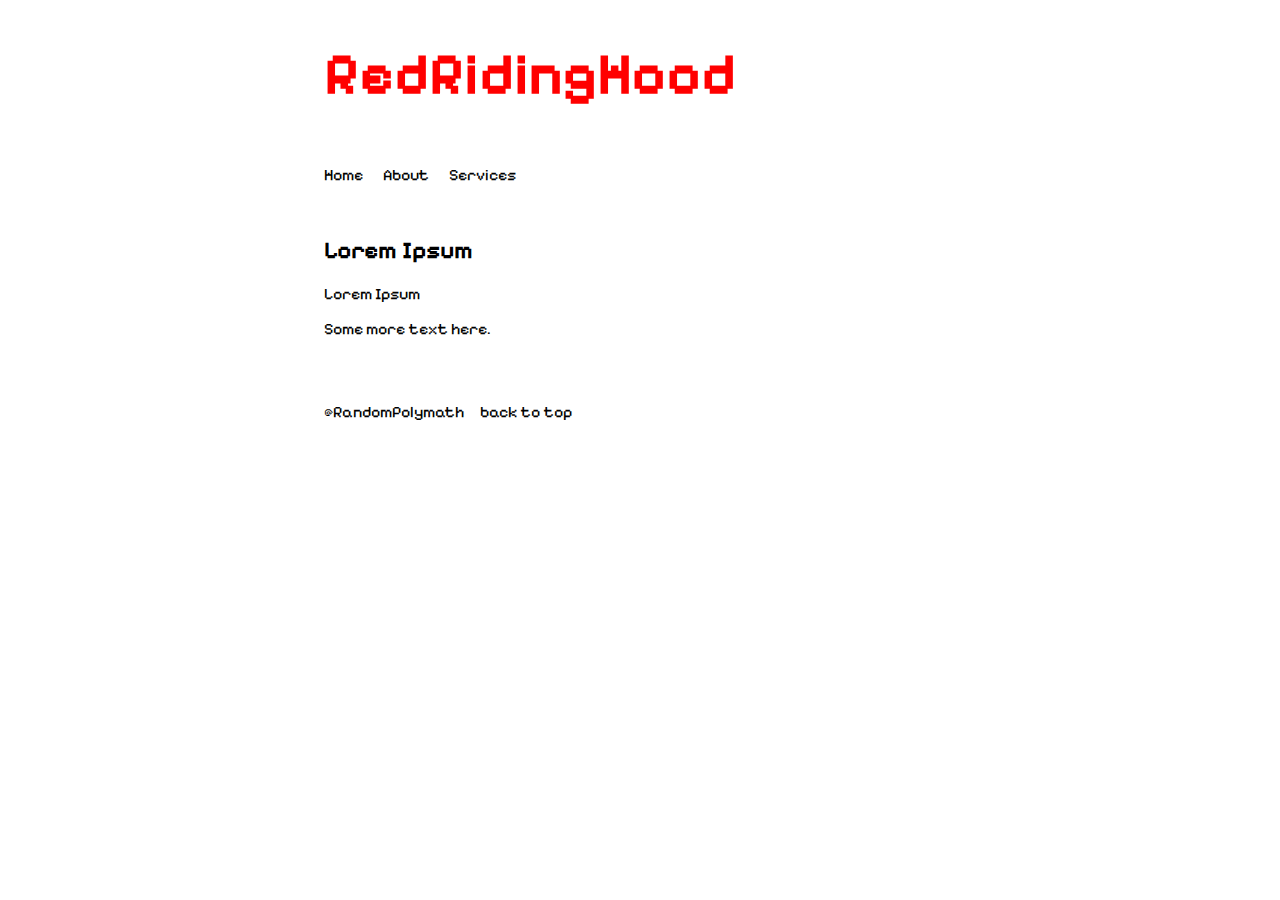
==== about.html @ c2d3150c "Update about.html" ====
<!DOCTYPE html>
<html lang="en">
<head>
    <meta charset="UTF-8">
    <meta name="viewport" content="width=device-width, initial-scale=1.0">
    <title>RedRidingHood Pentesting</title>
    <link rel="stylesheet" href="style.css"> <!-- Adjusted to match your CSS file name -->
    <link rel="preconnect" href="https://fonts.googleapis.com">
    <link rel="preconnect" href="https://fonts.gstatic.com" crossorigin>
    <link href="https://fonts.googleapis.com/css2?family=Pixelify+Sans&display=swap" rel="stylesheet">
</head>
<body>
    <header>
        <div class="header-container">
            <h1>RedRidingHood</h1>
        </div>
    </header>
    <nav>
        <ul class="nav-list"> <!-- Added <ul> for list structure -->
            <li class="nav-item"><a href="index.html">Home</a></li>
            <li class="nav-item"><a href="about.html">About</a></li>
            <li class="nav-item"><a href="#services">Services</a></li>
        </ul>
    </nav>
    <main>
        <h2>Lorem Ipsum</h2>
        <p>Lorem Ipsum</p>
        <p>Some more text here.</p>
    </main>
    <footer>
        <p>@RandomPolymath</p>
        <a href=#top>back to top</a>
    </footer>
</body>
</html>
---- style.css ----
/* General Page Background */
html {
    background-color: white;
    scroll-behavior: smooth;
}

/* Header Section Styling */
header {
    color: red;
    font-family: "Pixelify Sans", sans-serif; /* Correct font declaration */
    width: 50%; /* Set width */
    margin: 0 auto; /* Center header */
    font-size: 22pt;
}

/* Navigation Styling */
nav {
    color: black;
    padding: 1rem;
    font-family: "Pixelify Sans", sans-serif; /* Correct font declaration */
    width: 50%; /* Set width to match header and main */
    margin: 0 auto; /* Center the nav */
}

nav .nav-list {
    list-style-type: none; /* Remove bullet points */
    padding: 0; /* Remove default padding */
    margin: 0; /* Remove default margin */
    display: flex; /* Use flexbox to align items */
}

nav .nav-item {
    margin-right: 20px; /* Space between items */
}

nav .nav-item:last-child {
    margin-right: 0; /* Remove margin from the last item */
}

nav li a {
    color: black; /* Set link color to white */
    text-decoration: none; /* Remove underline if desired */
}

/* Main Content Styling */
main {
    color: black;
    font-family: "Pixelify Sans", sans-serif; /* Correct font declaration */
    width: 50%; /* Set width */
    margin: 0 auto; /* Center main content */
    padding: 1rem; /* Optional padding */
}

/* Footer Section Styling */
footer {
    color: black;
    font-family: "Pixelify Sans", sans-serif; /* Correct font declaration */
    width: 50%; /* Set width */
    margin: 0 auto; /* Center footer */
    padding: 1rem; /* Optional padding */
    display: flex;
}

footer a {
  text-align: right;
  display: flex;
  padding: 1rem;
  color: black;
  text-decoration: none;
}

/* Custom Pixel Font Styling */
.pixelify-sans-Pixel {
    font-family: "Pixelify Sans", sans-serif; /* Correct usage of font */
    font-optical-sizing: auto;
    font-weight: 400;
    font-style: normal;
}
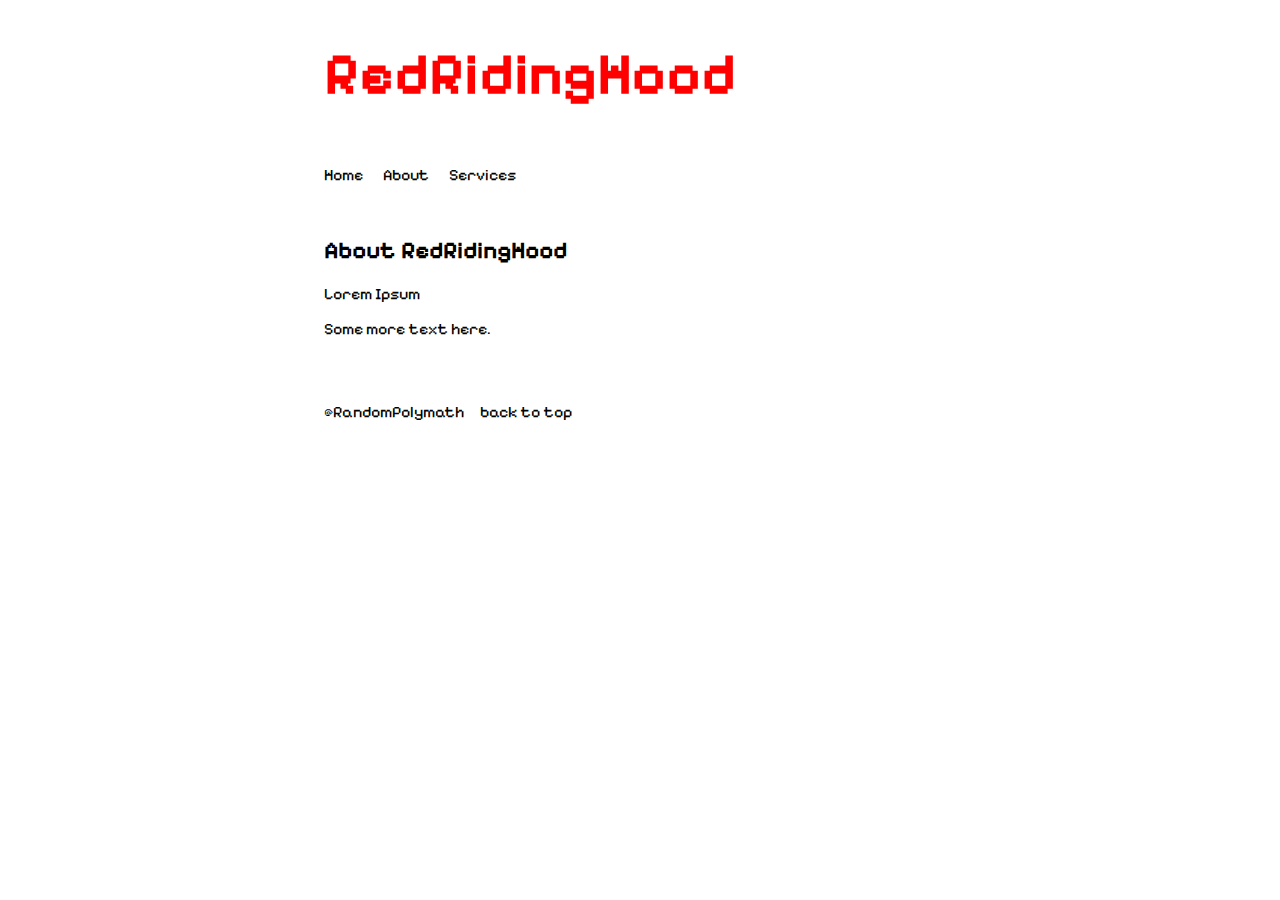
==== commit 95f0ccfa: "Update about.html" ====
--- a/about.html
+++ b/about.html
@@ -23,7 +23,7 @@
         </ul>
     </nav>
     <main>
-        <h2>Lorem Ipsum</h2>
+        <h2>About RedRidingHood</h2>
         <p>Lorem Ipsum</p>
         <p>Some more text here.</p>
     </main>
--- a/style.css
+++ b/style.css
@@ -62,8 +62,6 @@
 }
 
 footer a {
-  text-align: right;
-  display: flex;
   padding: 1rem;
   color: black;
   text-decoration: none;
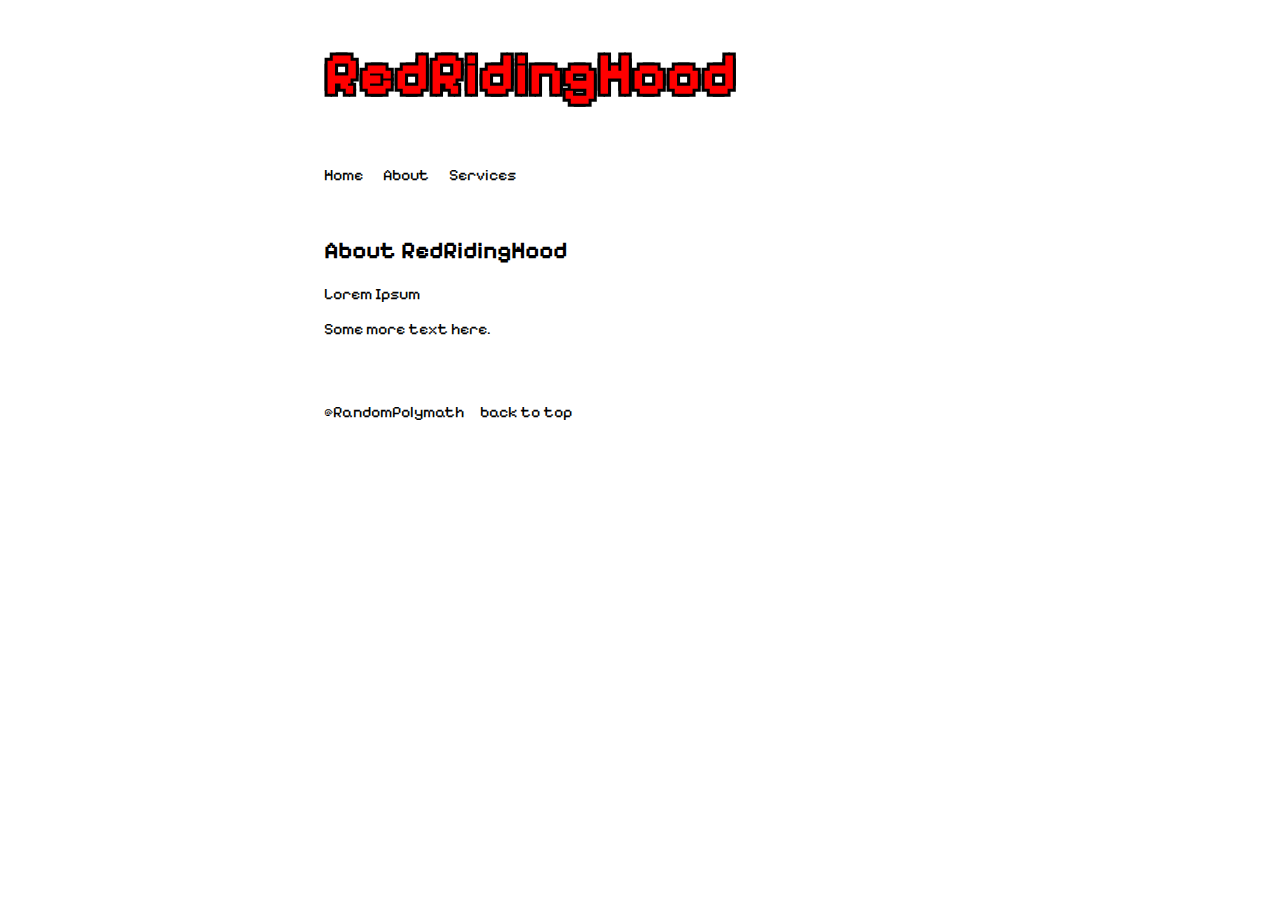
==== commit 1e4de6ae: "Update about.html" ====
--- a/about.html
+++ b/about.html
@@ -19,7 +19,7 @@
         <ul class="nav-list"> <!-- Added <ul> for list structure -->
             <li class="nav-item"><a href="index.html">Home</a></li>
             <li class="nav-item"><a href="about.html">About</a></li>
-            <li class="nav-item"><a href="#services">Services</a></li>
+            <li class="nav-item"><a href="services.html">Services</a></li>
         </ul>
     </nav>
     <main>
--- a/style.css
+++ b/style.css
@@ -11,6 +11,14 @@
     width: 50%; /* Set width */
     margin: 0 auto; /* Center header */
     font-size: 22pt;
+}
+
+header h1 {
+  text-shadow:
+    3px 3px 0 #000,
+    -3px 3px 0 #000,
+    -3px -3px 0 #000,
+    3px -3px 0 #000;
 }
 
 /* Navigation Styling */
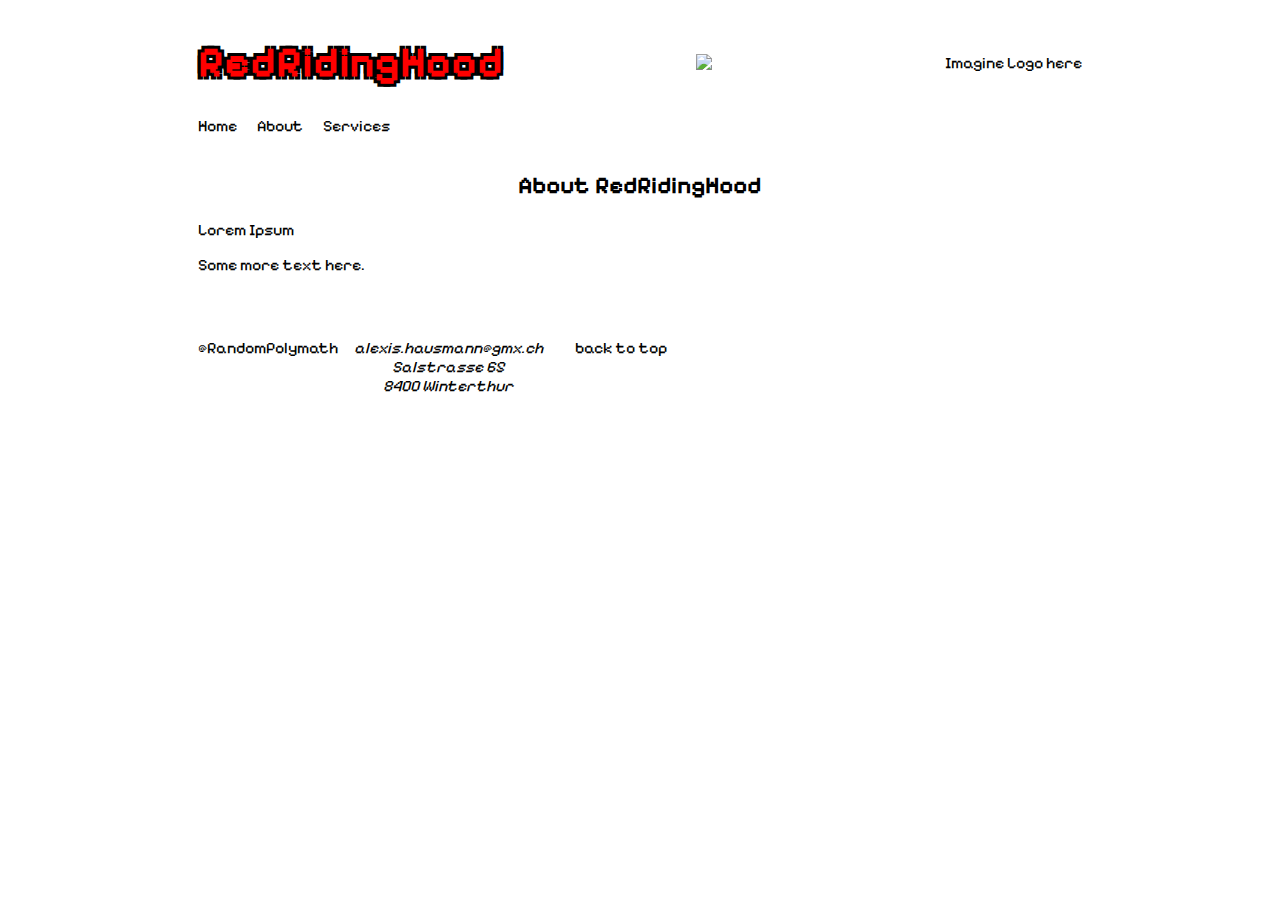
==== commit 963b040f: "Update about.html" ====
--- a/about.html
+++ b/about.html
@@ -11,15 +11,14 @@
 </head>
 <body>
     <header>
-        <div class="header-container">
-            <h1>RedRidingHood</h1>
-        </div>
+          <h1>RedRidingHood</h1>
+          <img src="C:\Users\hausmannale\Desktop\redridinghood.jpeg">Imagine Logo here</img>
     </header>
     <nav>
         <ul class="nav-list"> <!-- Added <ul> for list structure -->
-            <li class="nav-item"><a href="index.html">Home</a></li>
-            <li class="nav-item"><a href="about.html">About</a></li>
-            <li class="nav-item"><a href="services.html">Services</a></li>
+          <li class="nav-item"><a href="index.html">Home</a></li>
+          <li class="nav-item"><a href="about.html">About</a></li>
+          <li class="nav-item"><a href="services.html">Services</a></li>
         </ul>
     </nav>
     <main>
@@ -29,6 +28,7 @@
     </main>
     <footer>
         <p>@RandomPolymath</p>
+        <address>alexis.hausmann@gmx.ch<br>Salstrasse 65<br>8400 Winterthur</address>
         <a href=#top>back to top</a>
     </footer>
 </body>
--- a/style.css
+++ b/style.css
@@ -1,32 +1,42 @@
+
 /* General Page Background */
 html {
     background-color: white;
     scroll-behavior: smooth;
+    font-family: "Pixelify Sans", sans-serif; /* Correct font declaration */
 }
 
 /* Header Section Styling */
 header {
-    color: red;
-    font-family: "Pixelify Sans", sans-serif; /* Correct font declaration */
-    width: 50%; /* Set width */
+    width: 70%; /* Set width */
     margin: 0 auto; /* Center header */
-    font-size: 22pt;
+    display: flex;
+    justify-content: space-between;
+    align-items: center;
 }
 
 header h1 {
-  text-shadow:
+    text-shadow:
     3px 3px 0 #000,
     -3px 3px 0 #000,
     -3px -3px 0 #000,
     3px -3px 0 #000;
+    color: red;
+    font-size: 32pt;
 }
+
+header img {
+    width: 70px;
+    height: auto;
+    margin-inline-start: 15px;
+}
+
 
 /* Navigation Styling */
 nav {
     color: black;
-    padding: 1rem;
     font-family: "Pixelify Sans", sans-serif; /* Correct font declaration */
-    width: 50%; /* Set width to match header and main */
+    width: 70%; /* Set width to match header and main */
     margin: 0 auto; /* Center the nav */
 }
 
@@ -54,16 +64,78 @@
 main {
     color: black;
     font-family: "Pixelify Sans", sans-serif; /* Correct font declaration */
-    width: 50%; /* Set width */
+    width: 70%; /* Set width */
     margin: 0 auto; /* Center main content */
     padding: 1rem; /* Optional padding */
+}
+
+hr {
+  height: 2px;
+  background-color: black;
+}
+
+.Ted {
+  text-align: center;
+}
+
+h2  {
+  text-align: center;
+}
+
+ol {
+  padding-top: 0.5em;
+}
+
+.offer {
+  outline-style: dotted;
+  outline-color: black;
+  outline-width: 3px;
+  text-align: center;
+  padding: 1rem;
+  margin-bottom: 2rem;
+  margin-top: 2rem;
+}
+
+.offer a {
+  text-decoration: none;
+  color: black;
+}
+
+.learning {
+  outline-style: dotted;
+  outline-color: black;
+  outline-width: 3px;
+  text-align: center;
+  padding: 1rem;
+  margin-bottom: 2rem;
+  margin-top: 2rem;
+}
+
+.learning a {
+  text-decoration: none;
+  color: black;
+}
+
+.about {
+  outline-style: dotted;
+  outline-color: black;
+  outline-width: 3px;
+  text-align: center;
+  padding: 1rem;
+  margin-bottom: 2rem;
+  margin-top: 2rem;
+}
+
+.about a {
+  text-decoration: none;
+  color: black;
 }
 
 /* Footer Section Styling */
 footer {
     color: black;
     font-family: "Pixelify Sans", sans-serif; /* Correct font declaration */
-    width: 50%; /* Set width */
+    width: 70%; /* Set width */
     margin: 0 auto; /* Center footer */
     padding: 1rem; /* Optional padding */
     display: flex;
@@ -73,6 +145,17 @@
   padding: 1rem;
   color: black;
   text-decoration: none;
+  text-align: right;
+}
+
+address {
+  padding: 1rem;
+  color: black;
+  text-align: center;
+}
+
+address p {
+  font-style: none;
 }
 
 /* Custom Pixel Font Styling */
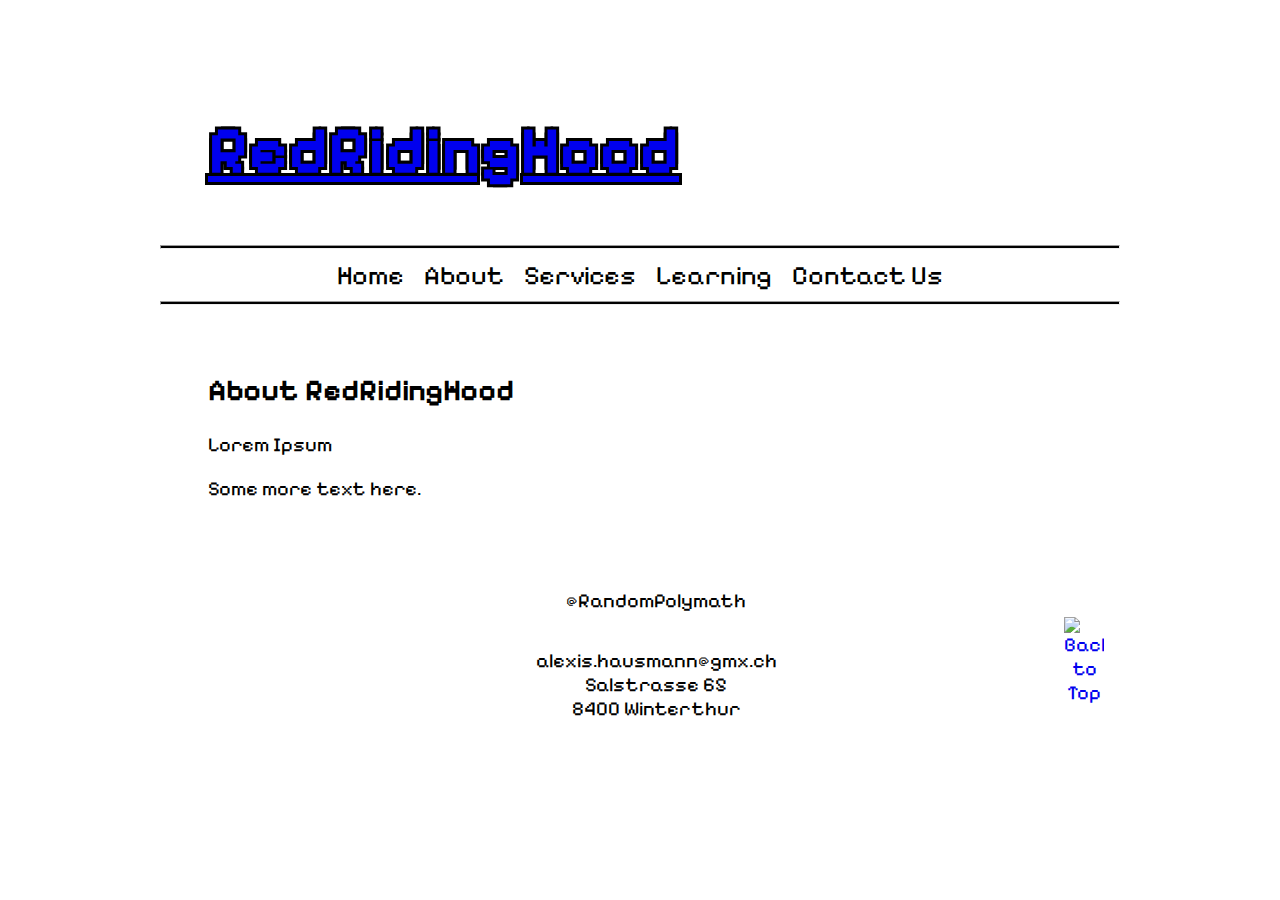
==== commit bd2a5132: "Update about.html" ====
--- a/about.html
+++ b/about.html
@@ -4,32 +4,44 @@
     <meta charset="UTF-8">
     <meta name="viewport" content="width=device-width, initial-scale=1.0">
     <title>RedRidingHood Pentesting</title>
-    <link rel="stylesheet" href="style.css"> <!-- Adjusted to match your CSS file name -->
+    <link rel="stylesheet" href="style.css"> <!-- Adjust the path if needed -->
     <link rel="preconnect" href="https://fonts.googleapis.com">
     <link rel="preconnect" href="https://fonts.gstatic.com" crossorigin>
     <link href="https://fonts.googleapis.com/css2?family=Pixelify+Sans&display=swap" rel="stylesheet">
 </head>
-<body>
-    <header>
-          <h1>RedRidingHood</h1>
-          <img src="C:\Users\hausmannale\Desktop\redridinghood.jpeg">Imagine Logo here</img>
+<body id="top" class="websiteBody">
+    <header class="websiteHeader">
+        <h1 class="websiteTitle"><a href="index.html">RedRidingHood</a></h1>
+        <div id="mode-toggle-slider" class="slider-container">
+            <div class="slider-background"></div>
+            <div class="slider-thumb"></div>
+        </div>
     </header>
-    <nav>
-        <ul class="nav-list"> <!-- Added <ul> for list structure -->
-          <li class="nav-item"><a href="index.html">Home</a></li>
-          <li class="nav-item"><a href="about.html">About</a></li>
-          <li class="nav-item"><a href="services.html">Services</a></li>
+
+    <nav class="navList">
+        <hr>
+        <ul>
+            <li class="navItem"><a href="index.html">Home</a></li>
+            <li class="navItem"><a href="about.html">About</a></li>
+            <li class="navItem"><a href="services.html">Services</a></li>
+            <li class="navItem"><a href="learning.html">Learning</a></li>
+            <li class="navItem"><a href="contact.html">Contact Us</a></li>
         </ul>
+        <hr>
     </nav>
+    
     <main>
         <h2>About RedRidingHood</h2>
         <p>Lorem Ipsum</p>
         <p>Some more text here.</p>
     </main>
-    <footer>
-        <p>@RandomPolymath</p>
-        <address>alexis.hausmann@gmx.ch<br>Salstrasse 65<br>8400 Winterthur</address>
-        <a href=#top>back to top</a>
+
+    <footer class="websiteFooter">
+        <p class="socialTag">@RandomPolymath</p>
+        <address class="impressum">alexis.hausmann@gmx.ch<br>Salstrasse 65<br>8400 Winterthur</address>
+        <a href="#top"><img src="" alt="Back to Top" class="back-to-top-img"></a>
     </footer>
+
+    <script src="script.js"></script>
 </body>
 </html>
--- a/style.css
+++ b/style.css
@@ -1,72 +1,99 @@
-
-/* General Page Background */
 html {
-    background-color: white;
-    scroll-behavior: smooth;
-    font-family: "Pixelify Sans", sans-serif; /* Correct font declaration */
-}
-
-/* Header Section Styling */
-header {
-    width: 70%; /* Set width */
-    margin: 0 auto; /* Center header */
-    display: flex;
-    justify-content: space-between;
-    align-items: center;
-}
-
-header h1 {
-    text-shadow:
-    3px 3px 0 #000,
-    -3px 3px 0 #000,
-    -3px -3px 0 #000,
-    3px -3px 0 #000;
-    color: red;
-    font-size: 32pt;
-}
-
-header img {
-    width: 70px;
-    height: auto;
-    margin-inline-start: 15px;
-}
-
-
-/* Navigation Styling */
-nav {
-    color: black;
-    font-family: "Pixelify Sans", sans-serif; /* Correct font declaration */
-    width: 70%; /* Set width to match header and main */
-    margin: 0 auto; /* Center the nav */
-}
-
-nav .nav-list {
-    list-style-type: none; /* Remove bullet points */
-    padding: 0; /* Remove default padding */
-    margin: 0; /* Remove default margin */
-    display: flex; /* Use flexbox to align items */
-}
-
-nav .nav-item {
-    margin-right: 20px; /* Space between items */
-}
-
-nav .nav-item:last-child {
-    margin-right: 0; /* Remove margin from the last item */
-}
-
-nav li a {
-    color: black; /* Set link color to white */
-    text-decoration: none; /* Remove underline if desired */
-}
-
-/* Main Content Styling */
-main {
-    color: black;
-    font-family: "Pixelify Sans", sans-serif; /* Correct font declaration */
-    width: 70%; /* Set width */
-    margin: 0 auto; /* Center main content */
-    padding: 1rem; /* Optional padding */
+  scroll-behavior: smooth;
+}
+
+.websiteBody {
+  background-color: white;
+  scroll-behavior: smooth;
+  font-family: "Pixelify Sans", sans-serif;
+  color: black;
+  transition: background-color 0.3s, color 0.3s;
+  width: 75%;
+  margin: 0 auto;
+  padding: 1rem;
+  font-size: 20px;
+}
+.websiteBody.dark-mode {
+  background-color: black;
+  color: white;
+}
+
+.websiteHeader {
+  margin: 0 auto; 
+  display: flex;
+  justify-content: space-between;
+  align-items: center;
+  padding-top: 50px;
+  width: 90%;
+}
+
+.websiteTitle {
+  text-shadow:
+  3px 3px 0 #000,
+  -3px 3px 0 #000,
+  -3px -3px 0 #000,
+  3px -3px 0 #000;
+  color: red;
+  font-size: 50pt;
+}
+
+.websiteBody.dark-mode .websiteTitle {
+  text-shadow:
+  3px 3px 0 white,
+  -3px 3px 0 white,
+  -3px -3px 0 white,
+  3px -3px 0 white;
+}
+
+.slider-container {
+  position: relative;
+  width: 80px;
+  height: 40px;
+  cursor: pointer;
+}
+
+.slider-background {
+  position: absolute;
+  width: 100%;
+  height: 100%;
+  background-image: url('full-moon.png');
+  background-size: 40px 40px;
+  background-repeat: no-repeat;
+  background-position: left;
+  transition: background-image 0.5s ease;
+}
+
+.websiteBody.dark-mode .slider-background {
+  background-image: url('sun.png');
+}
+
+.navList ul {
+  list-style-type: none;
+  padding: 0;
+  margin: 0;
+  display: flex;
+  justify-content: center;
+}
+
+.navItem {
+  margin-right: 20px;
+}
+
+.navItem:last-child {
+  margin-right: 0;
+}
+
+.navItem a {
+  color: inherit;
+  text-decoration: none;
+  font-size: 20pt;
+}
+
+blockquote {
+  font-size: 20px;
+  width: 60%;
+  margin: 0 auto;
+  padding: 1rem;
 }
 
 hr {
@@ -78,90 +105,242 @@
   text-align: center;
 }
 
-h2  {
-  text-align: center;
-}
-
-ol {
+.servicesTitle, .learningTitle, .aboutTitle {
+  font-size: 30pt;
+  text-align: center;
+}
+
+.servicesList, .learningList {
   padding-top: 0.5em;
-}
-
-.offer {
-  outline-style: dotted;
-  outline-color: black;
-  outline-width: 3px;
-  text-align: center;
-  padding: 1rem;
+  font-size: 20px;
+}
+
+.offer, .learning, .about {
+  outline: 3px dotted black;
+  text-align: center;
+  color: white;
+  background-color: black;
+  padding: 1rem;
+  margin: 2rem 0;
+}
+
+.websiteBody.dark-mode .offer, 
+.websiteBody.dark-mode .learning, 
+.websiteBody.dark-mode .about {
+  background-color: white;
+  color: black;
+  outline: 3px dotted white;
+  text-align: center;
+  padding: 1rem;
+  margin: 2rem 0;
+}
+
+.offer a, .learning a, .about a {
+  text-decoration: none;
+  color: inherit;
+}
+
+.websiteFooter {
+  color: inherit;
+  width: 100%; 
+  margin: 0 auto;
+  padding: 1rem;
+  text-align: center;
+  position: relative;
+}
+
+.socialTag {
+  position: relative;
+}
+
+.back-to-top-img {
+  content: url('arrow.png');
+  position: absolute;
+  bottom: 3rem; 
+  right: 3rem;  
+  width: 40px; 
+  height: auto;
+}
+
+.websiteBody.dark-mode .back-to-top-img {
+  content: url(whitearrow.png);
+  background-color: white;
+}
+
+.impressum {
+  padding: 1rem;
+  color: inherit;
+  text-align: center;
+  font-style: normal;
+}
+
+
+.pixelify-sans-Pixel {
+  font-family: "Pixelify Sans", sans-serif;
+  font-optical-sizing: auto;
+  font-weight: 400;
+  font-style: normal;
+}
+
+form {
+  display: flex;
+  flex-direction: column;
+  gap: 10px;
+}
+
+.form-container {
+  background-color: #000;
+  color: #fff;
+  padding: 20px;
+  border: 8px solid; /* Thick border for pixelated effect */
+  border-image: url('https://i.imgur.com/UKxBb8U.png') 30; /* Pixelated border image */
+  width: 350px;
+  text-align: center;
+}
+
+/* General Container Styling */
+main {
+  width: 90%;
+  margin: 0 auto;
+  padding: 2rem 0;
+}
+
+/* Section Headings */
+.servicesTitle, .learningTitle, .aboutTitle, .sectionTitle {
+  font-size: 30pt;
+  text-align: center;
+  color: inherit;
+  margin-top: 1rem;
+  margin-bottom: 1rem;
+}
+
+/* New Section Styling for Red Teaming Services */
+.redTeamingSection {
+  background-color: #f9f9f9;
+  padding: 2rem;
+  border: 3px dotted #000;
   margin-bottom: 2rem;
-  margin-top: 2rem;
-}
-
-.offer a {
+  color: inherit;
+}
+.websiteBody.dark-mode .redTeamingSection {
+  background-color: #333;
+  border-color: #fff;
+}
+
+.redTeamingList {
+  font-size: 18px;
+  line-height: 1.6;
+  margin: 1rem 0;
+  padding-left: 1rem;
+}
+
+.redTeamingList li {
+  margin-bottom: 0.5rem;
+}
+
+.redTeamingList .serviceHighlight {
+  font-weight: bold;
+}
+
+/* Graphic Placeholder Styling */
+.graphicPlaceholder {
+  width: 100%;
+  height: 200px;
+  background-color: #eee;
+  display: flex;
+  align-items: center;
+  justify-content: center;
+  font-size: 16px;
+  color: #888;
+  margin: 1.5rem 0;
+}
+.websiteBody.dark-mode .graphicPlaceholder {
+  background-color: #555;
+  color: #ccc;
+}
+
+/* FAQ Section Styling */
+.faqSection {
+  background-color: #f1f1f1;
+  padding: 2rem;
+  border: 3px dotted #000;
+  margin-bottom: 2rem;
+}
+.websiteBody.dark-mode .faqSection {
+  background-color: #222;
+  border-color: #fff;
+}
+
+.faqList {
+  list-style-type: none;
+  padding: 0;
+  font-size: 18px;
+  line-height: 1.6;
+}
+
+.faqList li {
+  margin-bottom: 1rem;
+}
+
+.faqQuestion {
+  font-weight: bold;
+  font-size: 20px;
+}
+
+/* Subscription Form Styling */
+.subscriptionForm {
+  background-color: #333;
+  color: white;
+  padding: 1.5rem;
+  border: 3px dotted #000;
+  text-align: center;
+  margin-bottom: 2rem;
+  font-size: 18px;
+}
+.websiteBody.dark-mode .subscriptionForm {
+  background-color: #ccc;
+  color: black;
+  border-color: #fff;
+}
+
+.subscriptionForm input[type="email"] {
+  width: 80%;
+  padding: 0.5rem;
+  margin-bottom: 1rem;
+  font-size: 16px;
+}
+
+.subscriptionForm button {
+  background-color: red;
+  color: white;
+  border: none;
+  padding: 0.7rem 1.5rem;
+  cursor: pointer;
+  font-size: 16px;
+}
+
+.subscriptionForm button:hover {
+  background-color: darkred;
+}
+
+/* CTA Button Styling */
+.ctaButton {
+  background-color: black;
+  color: white;
+  padding: 1rem;
+  display: inline-block;
+  font-size: 20px;
+  text-align: center;
   text-decoration: none;
+  margin: 2rem 0;
+  border: 3px dotted #000;
+}
+.websiteBody.dark-mode .ctaButton {
+  background-color: white;
   color: black;
-}
-
-.learning {
-  outline-style: dotted;
-  outline-color: black;
-  outline-width: 3px;
-  text-align: center;
-  padding: 1rem;
-  margin-bottom: 2rem;
-  margin-top: 2rem;
-}
-
-.learning a {
-  text-decoration: none;
-  color: black;
-}
-
-.about {
-  outline-style: dotted;
-  outline-color: black;
-  outline-width: 3px;
-  text-align: center;
-  padding: 1rem;
-  margin-bottom: 2rem;
-  margin-top: 2rem;
-}
-
-.about a {
-  text-decoration: none;
-  color: black;
-}
-
-/* Footer Section Styling */
-footer {
-    color: black;
-    font-family: "Pixelify Sans", sans-serif; /* Correct font declaration */
-    width: 70%; /* Set width */
-    margin: 0 auto; /* Center footer */
-    padding: 1rem; /* Optional padding */
-    display: flex;
-}
-
-footer a {
-  padding: 1rem;
-  color: black;
-  text-decoration: none;
-  text-align: right;
-}
-
-address {
-  padding: 1rem;
-  color: black;
-  text-align: center;
-}
-
-address p {
-  font-style: none;
-}
-
-/* Custom Pixel Font Styling */
-.pixelify-sans-Pixel {
-    font-family: "Pixelify Sans", sans-serif; /* Correct usage of font */
-    font-optical-sizing: auto;
-    font-weight: 400;
-    font-style: normal;
-}
+  border-color: white;
+}
+.ctaButton:hover {
+  background-color: darkred;
+  color: white;
+}
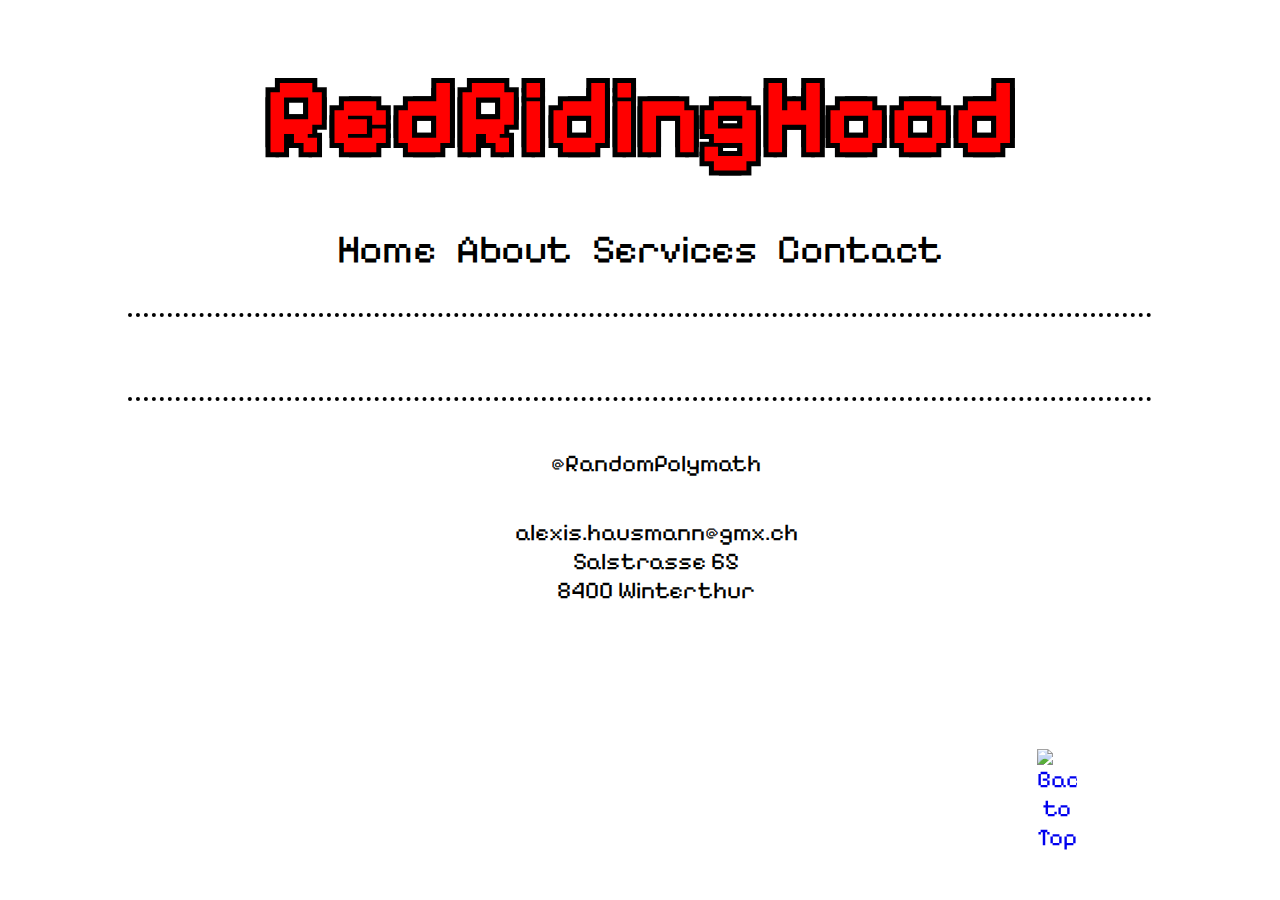
==== commit f833df91: "Update about.html" ====
--- a/about.html
+++ b/about.html
@@ -1,3 +1,4 @@
+
 <!DOCTYPE html>
 <html lang="en">
 <head>
@@ -11,35 +12,33 @@
 </head>
 <body id="top" class="websiteBody">
     <header class="websiteHeader">
-        <h1 class="websiteTitle"><a href="index.html">RedRidingHood</a></h1>
+        <div class="header-content">
+            <h1 class="websiteTitle"><a href="index.html">RedRidingHood</a></h1>
         <div id="mode-toggle-slider" class="slider-container">
             <div class="slider-background"></div>
             <div class="slider-thumb"></div>
         </div>
+        <nav class="navList">
+            <ul>
+              <li class="navItem"><a href="index.html">Home</a></li>
+              <li class="navItem"><a href="about.html">About</a></li>
+              <li class="navItem"><a href="services.html">Services</a></li>
+              <li class="navItem"><a href="contact.html">Contact</a></li>
+            </ul>
+        </nav>
+        </div>
     </header>
-
-    <nav class="navList">
-        <hr>
-        <ul>
-            <li class="navItem"><a href="index.html">Home</a></li>
-            <li class="navItem"><a href="about.html">About</a></li>
-            <li class="navItem"><a href="services.html">Services</a></li>
-            <li class="navItem"><a href="learning.html">Learning</a></li>
-            <li class="navItem"><a href="contact.html">Contact Us</a></li>
-        </ul>
-        <hr>
-    </nav>
+    <hr>
     
     <main>
-        <h2>About RedRidingHood</h2>
-        <p>Lorem Ipsum</p>
-        <p>Some more text here.</p>
+    
     </main>
 
+    <hr>
     <footer class="websiteFooter">
         <p class="socialTag">@RandomPolymath</p>
         <address class="impressum">alexis.hausmann@gmx.ch<br>Salstrasse 65<br>8400 Winterthur</address>
-        <a href="#top"><img src="" alt="Back to Top" class="back-to-top-img"></a>
+        <a href="#top"><img src="Pictures/arrow.png" alt="Back to Top" class="back-to-top-img"></a>
     </footer>
 
     <script src="script.js"></script>
--- a/style.css
+++ b/style.css
@@ -1,346 +1,918 @@
-html {
-  scroll-behavior: smooth;
+/* Global Styles */
+html, body {
+  height: 100%;
+  margin: 0;
+  padding: 0;
+  font-family: "Pixelify Sans", sans-serif;
+  width: 100%;
 }
 
-.websiteBody {
-  background-color: white;
-  scroll-behavior: smooth;
+body {
+  overflow-x: hidden;
+}
+
+h1, h2 {
   font-family: "Pixelify Sans", sans-serif;
-  color: black;
-  transition: background-color 0.3s, color 0.3s;
-  width: 75%;
-  margin: 0 auto;
-  padding: 1rem;
-  font-size: 20px;
 }
-.websiteBody.dark-mode {
-  background-color: black;
-  color: white;
+
+/* Phone Styles (0px - 767px) */
+@media screen and (max-width: 767px) {
+  .websiteBody {
+    min-height: 100vh;
+    background-color: #f6f7f8;
+    color: black;
+    transition: background-color 0.3s, color 0.3s;
+    font-size: 16px;
+  }
+
+  .websiteBody.dark-mode {
+    background-color: #222;
+    color: #f6f7f8;
+  }
+
+  .websiteHeader {
+    top: 0;
+    z-index: 250;
+    display: flex;
+    flex-direction: column;
+    align-items: center;
+    width: 100%;
+    padding: 1rem;
+  }
+
+  .header-content {
+    display: flex;
+    flex-direction: column;
+    align-items: center;
+    width: 100%;
+  }
+
+  .websiteTitle {
+    margin-bottom: 1rem;
+  }
+
+  .websiteTitle a {
+    font-family: "Pixelify Sans", sans-serif;
+    color: red;
+    font-size: 36pt;
+    text-decoration: none;
+    text-shadow: 3px 3px 0 #000, -3px 3px 0 #000, -3px -3px 0 #000, 3px -3px 0 #000;
+  }
+
+  .websiteBody.dark-mode .websiteTitle a {
+    text-shadow: 3px 3px 0 #f6f7f8, -3px 3px 0 #f6f7f8, -3px -3px 0 #f6f7f8, 3px -3px 0 #f6f7f8;
+  }
+
+  .slider-container {
+    position: relative;
+    width: 40px;
+    height: 40px;
+    cursor: pointer;
+    margin-top: 1rem;
+  }
+
+  .slider-background {
+    position: absolute;
+    width: 100%;
+    height: 100%;
+    background-image: url('Pictures/full-moon.png');
+    background-size: 40px 40px;
+    background-repeat: no-repeat;
+    background-position: left;
+    transition: background-image 0.5s ease;
+  }
+
+  .websiteBody.dark-mode .slider-background {
+    background-image: url('Pictures/sun.png');
+  }
+
+  .navList {
+    width: 100%;
+  }
+
+  .navList ul {
+    list-style-type: none;
+    display: flex;
+    flex-direction: column;
+    align-items: center;
+    padding: 0;
+    margin: 0;
+  }
+
+  .navItem {
+    margin-bottom: 10px;
+  }
+
+  .navItem:last-child {
+    margin-bottom: 0;
+  }
+
+  .navItem a {
+    font-family: "Pixelify Sans", sans-serif;
+    color: inherit;
+    text-decoration: none;
+    font-size: 24pt;
+  }
+
+  main {
+    flex: 1;
+    padding: 1rem;
+    overflow-y: auto;
+  }
+
+  .graphic {
+    width: 100%;
+    height: auto;
+    display: inline-block;
+    text-align: center;
+    padding: 1rem;
+  }
+
+  .quotename {
+    font-size: 20px;
+    width: 90%;
+    margin: 0 auto;
+    padding: 1rem;
+  }
+
+  blockquote {
+    font-size: 18px;
+    width: 90%;
+    margin: 0 auto;
+    padding: 1rem;
+    font-style: italic;
+  }
+
+  .Ted {
+    text-align: center;
+  }
+
+  .servicesTitle, .learningTitle, .aboutTitle, .sectionTitle {
+    font-size: 24pt;
+    text-align: center;
+    margin-top: 1rem;
+    margin-bottom: 1rem;
+  }
+
+  .servicesList, .learningList {
+    padding-top: 0.5em;
+    font-size: 18px;
+  }
+
+  .offer, .learning, .about {
+    outline: 3px dotted currentColor;
+    text-align: center;
+    color: #f6f7f8;
+    background-color: black;
+    padding: 1rem;
+    margin: 1rem 0;
+  }
+
+  .websiteBody.dark-mode .offer, 
+  .websiteBody.dark-mode .learning, 
+  .websiteBody.dark-mode .about {
+    background-color: #f6f7f8;
+    color: black;
+  }
+
+  .offer a, .learning a, .about a {
+    text-decoration: none;
+    color: inherit;
+  }
+
+  .websiteFooter {
+    background-color: inherit;
+    font-family: "Pixelify Sans", sans-serif;
+    width: 100%;
+    margin: 0 auto;
+    text-align: center;
+    font-size: 18pt;
+    padding: 1rem;
+  }
+
+  .socialTag {
+    position: relative;
+    font-family: "Pixelify Sans", sans-serif;
+  }
+
+  .back-to-top-img {
+    content: url('Pictures/arrow.png');
+    position: fixed;
+    bottom: 1rem;
+    right: 1rem;
+    width: 30px;
+    height: auto;
+    cursor: pointer;
+  }
+
+  .websiteBody.dark-mode .back-to-top-img {
+    content: url('Pictures/whitearrow.png');
+  }
+
+  .impressum {
+    padding: 1rem;
+    text-align: center;
+    font-style: normal;
+  }
+
+  form {
+    display: flex;
+    flex-direction: column;
+    gap: 10px;
+  }
+
+  .form-container {
+    background-color: #f6f7f8;
+    color: black;
+    padding: 20px;
+    width: 100%;
+    text-align: center;
+  }
+
+  .websiteBody.dark-mode .form-container {
+    background-color: #333;
+    color: #f6f7f8;
+  }
+
+  .redTeamingSection {
+    background-color: #f6f7f8;
+    padding: 1rem;
+    border: 3px dotted #000;
+    margin-bottom: 1rem;
+  }
+
+  .websiteBody.dark-mode .redTeamingSection {
+    background-color: #333;
+    border-color: #f6f7f8;
+  }
+
+  .redTeamingList {
+    font-size: 16px;
+    line-height: 1.6;
+    margin: 1rem 0;
+    padding-left: 1rem;
+  }
+
+  .redTeamingList li {
+    margin-bottom: 0.5rem;
+  }
+
+  .redTeamingList .serviceHighlight {
+    font-weight: bold;
+  }
+
+  .websiteBody.dark-mode .graphicPlaceholder {
+    background-color: #555;
+    color: #f6f7f8;
+  }
+
+  .faqSection {
+    background-color: #f6f7f8;
+    padding: 1rem;
+    border: 3px dotted #000;
+    margin-bottom: 1rem;
+  }
+
+  .websiteBody.dark-mode .faqSection {
+    background-color: #333;
+    border-color: #f6f7f8;
+  }
+
+  .faqList {
+    list-style-type: none;
+    padding: 0;
+    font-size: 16px;
+    line-height: 1.6;
+  }
+
+  .faqList li {
+    margin-bottom: 1rem;
+  }
+
+  .faqQuestion {
+    font-weight: bold;
+    font-size: 18px;
+  }
+
+  .subscriptionForm {
+    background-color: #333;
+    color: #f6f7f8;
+    padding: 1rem;
+    border: 3px dotted #000;
+    text-align: center;
+    margin-bottom: 1rem;
+    font-size: 16px;
+  }
+
+  .websiteBody.dark-mode .subscriptionForm {
+    background-color: #f6f7f8;
+    color: black;
+    border-color: #333;
+  }
+
+  .subscriptionForm input[type="email"] {
+    width: 90%;
+    padding: 0.5rem;
+    margin-bottom: 1rem;
+    font-size: 14px;
+  }
+
+  .subscriptionForm button {
+    background-color: red;
+    color: #f6f7f8;
+    border: none;
+    padding: 0.7rem 1.5rem;
+    cursor: pointer;
+    font-size: 14px;
+  }
+
+  .subscriptionForm button:hover {
+    background-color: darkred;
+  }
+
+  .ctaButton {
+    background-color: #f6f7f8;
+    color: black;
+    padding: 0.8rem;
+    display: inline-block;
+    font-size: 14px;
+    text-align: center;
+    text-decoration: none;
+    margin: 1rem 0;
+    border: 3px dotted black;
+  }
+
+  .websiteBody.dark-mode .ctaButton {
+    background-color: #333;
+    color: #f6f7f8;
+    border-color: #f6f7f8;
+  }
+
+  .ctaButton:hover {
+    background-color: black;
+    color: #f6f7f8;
+    border: 3px dotted white;
+  }
+
+  .websiteBody.dark-mode .ctaButton:hover {
+    background-color: #f6f7f8;
+    color: black;
+    border-color: #333;
+  }
 }
 
-.websiteHeader {
-  margin: 0 auto; 
-  display: flex;
-  justify-content: space-between;
-  align-items: center;
-  padding-top: 50px;
-  width: 90%;
+/* Tablet Styles (768px - 1023px) continued */
+@media screen and (min-width: 768px) and (max-width: 1023px) {
+  .websiteBody.dark-mode .offer, 
+  .websiteBody.dark-mode .learning,
+  .websiteBody.dark-mode .about {
+    background-color: #f6f7f8;
+    color: black;
+  }
+
+  .offer a, .learning a, .about a {
+    text-decoration: none;
+    color: inherit;
+  }
+
+  .websiteFooter {
+    background-color: inherit;
+    font-family: "Pixelify Sans", sans-serif;
+    width: 100%;
+    margin: 0 auto;
+    text-align: center;
+    font-size: 18pt;
+    padding: 1rem;
+  }
+
+  .socialTag {
+    position: relative;
+    font-family: "Pixelify Sans", sans-serif;
+  }
+
+  .back-to-top-img {
+    content: url('Pictures/arrow.png');
+    position: fixed;
+    bottom: 2rem;
+    right: 2rem;
+    width: 35px;
+    height: auto;
+    cursor: pointer;
+  }
+
+  .websiteBody.dark-mode .back-to-top-img {
+    content: url('Pictures/whitearrow.png');
+  }
+
+  .impressum {
+    padding: 1rem;
+    text-align: center;
+    font-style: normal;
+  }
+
+  form {
+    display: flex;
+    flex-direction: column;
+    gap: 10px;
+  }
+
+  .form-container {
+    background-color: #f6f7f8;
+    color: black;
+    padding: 20px;
+    width: 80%;
+    margin: 0 auto;
+    text-align: center;
+  }
+
+  .websiteBody.dark-mode .form-container {
+    background-color: #333;
+    color: #f6f7f8;
+  }
+
+  .redTeamingSection {
+    background-color: #f6f7f8;
+    padding: 1.5rem;
+    border: 3px dotted #000;
+    margin-bottom: 1.5rem;
+  }
+
+  .websiteBody.dark-mode .redTeamingSection {
+    background-color: #333;
+    border-color: #f6f7f8;
+  }
+
+  .redTeamingList {
+    font-size: 16px;
+    line-height: 1.6;
+    margin: 1rem 0;
+    padding-left: 1rem;
+  }
+
+  .redTeamingList li {
+    margin-bottom: 0.5rem;
+  }
+
+  .redTeamingList .serviceHighlight {
+    font-weight: bold;
+  }
+
+  .websiteBody.dark-mode .graphicPlaceholder {
+    background-color: #555;
+    color: #f6f7f8;
+  }
+
+  .faqSection {
+    background-color: #f6f7f8;
+    padding: 1.5rem;
+    border: 3px dotted #000;
+    margin-bottom: 1.5rem;
+  }
+
+  .websiteBody.dark-mode .faqSection {
+    background-color: #333;
+    border-color: #f6f7f8;
+  }
+
+  .faqList {
+    list-style-type: none;
+    padding: 0;
+    font-size: 16px;
+    line-height: 1.6;
+  }
+
+  .faqList li {
+    margin-bottom: 1rem;
+  }
+
+  .faqQuestion {
+    font-weight: bold;
+    font-size: 18px;
+  }
+
+  .subscriptionForm {
+    background-color: #333;
+    color: #f6f7f8;
+    padding: 1.25rem;
+    border: 3px dotted #000;
+    text-align: center;
+    margin-bottom: 1.5rem;
+    font-size: 16px;
+  }
+
+  .websiteBody.dark-mode .subscriptionForm {
+    background-color: #f6f7f8;
+    color: black;
+    border-color: #333;
+  }
+
+  .subscriptionForm input[type="email"] {
+    width: 90%;
+    padding: 0.5rem;
+    margin-bottom: 1rem;
+    font-size: 14px;
+  }
+
+  .subscriptionForm button {
+    background-color: red;
+    color: #f6f7f8;
+    border: none;
+    padding: 0.7rem 1.5rem;
+    cursor: pointer;
+    font-size: 14px;
+  }
+
+  .subscriptionForm button:hover {
+    background-color: darkred;
+  }
+
+  .ctaButton {
+    background-color: #f6f7f8;
+    color: black;
+    padding: 0.8rem;
+    display: inline-block;
+    font-size: 15px;
+    text-align: center;
+    text-decoration: none;
+    margin: 1rem 0;
+    border: 3px dotted black;
+  }
+
+  .websiteBody.dark-mode .ctaButton {
+    background-color: #333;
+    color: #f6f7f8;
+    border-color: #f6f7f8;
+  }
+
+  .ctaButton:hover {
+    background-color: black;
+    color: #f6f7f8;
+    border: 3px dotted white;
+  }
+
+  .websiteBody.dark-mode .ctaButton:hover {
+    background-color: #f6f7f8;
+    color: black;
+    border-color: #333;
+  }
 }
 
-.websiteTitle {
-  text-shadow:
-  3px 3px 0 #000,
-  -3px 3px 0 #000,
-  -3px -3px 0 #000,
-  3px -3px 0 #000;
-  color: red;
-  font-size: 50pt;
+/* Desktop Styles (1024px and above) */
+@media screen and (min-width: 1024px) {
+  .websiteHeader {
+    padding: 2rem 12.5%;
+    top: 0;
+    display: flex;
+    flex-direction: column;
+    align-items: center;
+  }
+
+  .websiteBody.dark-mode {
+    background-color: black;
+    color: #f6f7f8;
+  }
+
+  .header-content {
+    display: flex;
+    flex-direction: column;
+    align-items: center;
+    width: 100%;
+  }
+
+  .websiteTitle {
+    margin-bottom: 0.25rem;
+    text-align: center;
+  }
+
+  .websiteTitle a {
+    font-family: "Pixelify Sans", sans-serif;
+    color: red;
+    font-size: 80pt;
+    text-decoration: none;
+    text-shadow: 5px 5px 0 #000, -5px 5px 0 #000, -5px -5px 0 #000, 5px -5px 0 #000;
+  }
+
+  .websiteBody.dark-mode .websiteTitle a {
+    text-shadow: 3px 3px 0 #f6f7f8, -3px 3px 0 #f6f7f8, -3px -3px 0 #f6f7f8, 3px -3px 0 #f6f7f8;
+  }
+
+  .slider-container {
+    position: relative;
+    margin-left: 90%;
+    width: 40px;
+    height: 40px;
+    cursor: pointer;
+  }
+
+  .slider-background {
+    position: absolute;
+    width: 100%;
+    height: 100%;
+    background-image: url('Pictures/full-moon.png');
+    background-size: 40px 40px;
+    background-repeat: no-repeat;
+    background-position: left;
+    transition: background-image 0.5s ease;
+  }
+
+  .websiteBody.dark-mode .slider-background {
+    background-image: url('Pictures/sun.png');
+  }
+
+  .navList {
+    width: 100%;
+  }
+
+  .navList ul {
+    list-style-type: none;
+    display: flex;
+    flex-direction: row;
+    justify-content: center;
+    padding: 0;
+    margin: 0;
+  }
+
+  .navItem {
+    margin: 0 10px;
+  }
+
+  .navItem:first-child {
+    margin-left: 0;
+  }
+
+  .navItem:last-child {
+    margin-right: 0;
+  }
+
+  .navItem a {
+    font-family: "Pixelify Sans", sans-serif;
+    color: inherit;
+    text-decoration: none;
+    font-size: 30pt;
+  }
+
+  main {
+    flex: 1;
+    padding: 2rem 12.5%;
+    overflow-y: auto;
+  }
+
+  .graphic {
+    width: 100%;
+    height: auto;
+    display: inline-block;
+    text-align: center;
+    padding: 2rem;
+  }
+
+  .quotename {
+    font-size: 20px;
+    width: 60%;
+    margin: 0 auto;
+    padding: 1rem;
+  }
+
+  blockquote {
+    font-size: 18px;
+    width: 60%;
+    margin: 0 auto;
+    padding: 1rem;
+    font-style: italic;
+  }
+  
+  hr {
+    width: 80%;
+    border: none;
+    border-top: 4px dotted black;
+  }
+  
+  .websiteBody.dark-mode hr {
+    width: 80%;
+    border: none;
+    border-top: 4px dotted white;
+  }
+  
+  main hr {
+    width: 100%;
+  }
+
+  .Ted {
+    text-align: center;
+  }
+
+  .servicesTitle, .learningTitle, .aboutTitle, .sectionTitle {
+    font-size: 24pt;
+    text-align: center;
+    margin-top: 1rem;
+    margin-bottom: 1rem;
+  }
+
+  .servicesList, .learningList {
+    padding-top: 0.5em;
+    font-size: 18px;
+  }
+
+  .offer, .learning, .about {
+    outline: 3px dotted currentColor;
+    text-align: center;
+    color: #f6f7f8;
+    background-color: black;
+    padding: 1rem;
+    margin: 1rem 0;
+  }
+
+  .websiteBody.dark-mode .offer, 
+  .websiteBody.dark-mode .learning, 
+  .websiteBody.dark-mode .about {
+    background-color: #f6f7f8;
+    color: black;
+  }
+
+  .offer a, .learning a, .about a {
+    text-decoration: none;
+    color: inherit;
+  }
+
+  .websiteFooter {
+    background-color: inherit;
+    font-family: "Pixelify Sans", sans-serif;
+    width: 100%;
+    margin: 0 auto;
+    text-align: center;
+    font-size: 18pt;
+    padding: 1rem;
+  }
+
+  .socialTag {
+    position: relative;
+    font-family: "Pixelify Sans", sans-serif;
+  }
+
+  .back-to-top-img {
+    content: url('Pictures/arrow.png');
+    position: fixed;
+    bottom: 3rem;
+    left: 81%;
+    width: 40px;
+    height: auto;
+    cursor: pointer;
+  }
+
+  .websiteBody.dark-mode .back-to-top-img {
+    content: url('Pictures/whitearrow.png');
+  }
+
+  .impressum {
+    padding: 1rem;
+    text-align: center;
+    font-style: normal;
+  }
+
+  form {
+    display: flex;
+    flex-direction: column;
+    gap: 10px;
+  }
+
+  .form-container {
+    background-color: #f6f7f8;
+    color: black;
+    padding: 20px;
+    width: 50%;
+    max-width: 600px;
+    margin: 0 auto;
+    text-align: center;
+  }
+
+  .websiteBody.dark-mode .form-container {
+    background-color: #333;
+    color: #f6f7f8;
+  }
+
+  .redTeamingSection {
+    background-color: #f6f7f8;
+    padding: 2rem;
+    border: 3px dotted #000;
+    margin-bottom: 2rem;
+  }
+
+  .websiteBody.dark-mode .redTeamingSection {
+    background-color: #333;
+    border-color: #f6f7f8;
+  }
+
+  .redTeamingList {
+    font-size: 16px;
+    line-height: 1.6;
+    margin: 1rem 0;
+    padding-left: 1rem;
+  }
+
+  .redTeamingList li {
+    margin-bottom: 0.5rem;
+  }
+
+  .redTeamingList .serviceHighlight {
+    font-weight: bold;
+  }
+
+  .websiteBody.dark-mode .graphicPlaceholder {
+    background-color: #555;
+    color: #f6f7f8;
+  }
+
+  .faqSection {
+    background-color: #f6f7f8;
+    padding: 2rem;
+    border: 3px dotted #000;
+    margin-bottom: 2rem;
+  }
+
+  .websiteBody.dark-mode .faqSection {
+    background-color: #333;
+    border-color: #f6f7f8;
+  }
+
+  .faqList {
+    list-style-type: none;
+    padding: 0;
+    font-size: 16px;
+    line-height: 1.6;
+  }
+
+  .faqList li {
+    margin-bottom: 1rem;
+  }
+
+  .faqQuestion {
+    font-weight: bold;
+    font-size: 18px;
+  }
+
+  .subscriptionForm {
+    background-color: #333;
+    color: #f6f7f8;
+    padding: 1.5rem;
+    border: 3px dotted #000;
+    text-align: center;
+    margin-bottom: 2rem;
+    font-size: 16px;
+  }
+
+  .websiteBody.dark-mode .subscriptionForm {
+    background-color: #f6f7f8;
+    color: black;
+    border-color: #333;
+  }
+
+  .subscriptionForm input[type="email"] {
+    width: 90%;
+    padding: 0.5rem;
+    margin-bottom: 1rem;
+    font-size: 14px;
+  }
+
+  .subscriptionForm button {
+    background-color: red;
+    color: #f6f7f8;
+    border: none;
+    padding: 0.7rem 1.5rem;
+    cursor: pointer;
+    font-size: 14px;
+  }
+
+  .subscriptionForm button:hover {
+    background-color: darkred;
+  }
+
+  .ctaButton {
+    background-color: white;
+    color: black;
+    padding: 1rem;
+    display: inline-block;
+    font-size: 16px;
+    text-align: center;
+    text-decoration: none;
+    margin: 1rem 0;
+    border: 3px dotted black;
+    font-family: "Pixelify Sans", sans-serif;
+  }
+
+  .websiteBody.dark-mode .ctaButton {
+    background-color: #333;
+    color: #f6f7f8;
+    border-color: #f6f7f8;
+  }
+
+  .ctaButton:hover {
+    background-color: black;
+    color: #f6f7f8;
+    border: 3px dotted white;
+  }
+
+  .websiteBody.dark-mode .ctaButton:hover {
+    background-color: #f6f7f8;
+    color: black;
+    border-color: #333;
+  }
 }
-
-.websiteBody.dark-mode .websiteTitle {
-  text-shadow:
-  3px 3px 0 white,
-  -3px 3px 0 white,
-  -3px -3px 0 white,
-  3px -3px 0 white;
-}
-
-.slider-container {
-  position: relative;
-  width: 80px;
-  height: 40px;
-  cursor: pointer;
-}
-
-.slider-background {
-  position: absolute;
-  width: 100%;
-  height: 100%;
-  background-image: url('full-moon.png');
-  background-size: 40px 40px;
-  background-repeat: no-repeat;
-  background-position: left;
-  transition: background-image 0.5s ease;
-}
-
-.websiteBody.dark-mode .slider-background {
-  background-image: url('sun.png');
-}
-
-.navList ul {
-  list-style-type: none;
-  padding: 0;
-  margin: 0;
-  display: flex;
-  justify-content: center;
-}
-
-.navItem {
-  margin-right: 20px;
-}
-
-.navItem:last-child {
-  margin-right: 0;
-}
-
-.navItem a {
-  color: inherit;
-  text-decoration: none;
-  font-size: 20pt;
-}
-
-blockquote {
-  font-size: 20px;
-  width: 60%;
-  margin: 0 auto;
-  padding: 1rem;
-}
-
-hr {
-  height: 2px;
-  background-color: black;
-}
-
-.Ted {
-  text-align: center;
-}
-
-.servicesTitle, .learningTitle, .aboutTitle {
-  font-size: 30pt;
-  text-align: center;
-}
-
-.servicesList, .learningList {
-  padding-top: 0.5em;
-  font-size: 20px;
-}
-
-.offer, .learning, .about {
-  outline: 3px dotted black;
-  text-align: center;
-  color: white;
-  background-color: black;
-  padding: 1rem;
-  margin: 2rem 0;
-}
-
-.websiteBody.dark-mode .offer, 
-.websiteBody.dark-mode .learning, 
-.websiteBody.dark-mode .about {
-  background-color: white;
-  color: black;
-  outline: 3px dotted white;
-  text-align: center;
-  padding: 1rem;
-  margin: 2rem 0;
-}
-
-.offer a, .learning a, .about a {
-  text-decoration: none;
-  color: inherit;
-}
-
-.websiteFooter {
-  color: inherit;
-  width: 100%; 
-  margin: 0 auto;
-  padding: 1rem;
-  text-align: center;
-  position: relative;
-}
-
-.socialTag {
-  position: relative;
-}
-
-.back-to-top-img {
-  content: url('arrow.png');
-  position: absolute;
-  bottom: 3rem; 
-  right: 3rem;  
-  width: 40px; 
-  height: auto;
-}
-
-.websiteBody.dark-mode .back-to-top-img {
-  content: url(whitearrow.png);
-  background-color: white;
-}
-
-.impressum {
-  padding: 1rem;
-  color: inherit;
-  text-align: center;
-  font-style: normal;
-}
-
-
-.pixelify-sans-Pixel {
-  font-family: "Pixelify Sans", sans-serif;
-  font-optical-sizing: auto;
-  font-weight: 400;
-  font-style: normal;
-}
-
-form {
-  display: flex;
-  flex-direction: column;
-  gap: 10px;
-}
-
-.form-container {
-  background-color: #000;
-  color: #fff;
-  padding: 20px;
-  border: 8px solid; /* Thick border for pixelated effect */
-  border-image: url('https://i.imgur.com/UKxBb8U.png') 30; /* Pixelated border image */
-  width: 350px;
-  text-align: center;
-}
-
-/* General Container Styling */
-main {
-  width: 90%;
-  margin: 0 auto;
-  padding: 2rem 0;
-}
-
-/* Section Headings */
-.servicesTitle, .learningTitle, .aboutTitle, .sectionTitle {
-  font-size: 30pt;
-  text-align: center;
-  color: inherit;
-  margin-top: 1rem;
-  margin-bottom: 1rem;
-}
-
-/* New Section Styling for Red Teaming Services */
-.redTeamingSection {
-  background-color: #f9f9f9;
-  padding: 2rem;
-  border: 3px dotted #000;
-  margin-bottom: 2rem;
-  color: inherit;
-}
-.websiteBody.dark-mode .redTeamingSection {
-  background-color: #333;
-  border-color: #fff;
-}
-
-.redTeamingList {
-  font-size: 18px;
-  line-height: 1.6;
-  margin: 1rem 0;
-  padding-left: 1rem;
-}
-
-.redTeamingList li {
-  margin-bottom: 0.5rem;
-}
-
-.redTeamingList .serviceHighlight {
-  font-weight: bold;
-}
-
-/* Graphic Placeholder Styling */
-.graphicPlaceholder {
-  width: 100%;
-  height: 200px;
-  background-color: #eee;
-  display: flex;
-  align-items: center;
-  justify-content: center;
-  font-size: 16px;
-  color: #888;
-  margin: 1.5rem 0;
-}
-.websiteBody.dark-mode .graphicPlaceholder {
-  background-color: #555;
-  color: #ccc;
-}
-
-/* FAQ Section Styling */
-.faqSection {
-  background-color: #f1f1f1;
-  padding: 2rem;
-  border: 3px dotted #000;
-  margin-bottom: 2rem;
-}
-.websiteBody.dark-mode .faqSection {
-  background-color: #222;
-  border-color: #fff;
-}
-
-.faqList {
-  list-style-type: none;
-  padding: 0;
-  font-size: 18px;
-  line-height: 1.6;
-}
-
-.faqList li {
-  margin-bottom: 1rem;
-}
-
-.faqQuestion {
-  font-weight: bold;
-  font-size: 20px;
-}
-
-/* Subscription Form Styling */
-.subscriptionForm {
-  background-color: #333;
-  color: white;
-  padding: 1.5rem;
-  border: 3px dotted #000;
-  text-align: center;
-  margin-bottom: 2rem;
-  font-size: 18px;
-}
-.websiteBody.dark-mode .subscriptionForm {
-  background-color: #ccc;
-  color: black;
-  border-color: #fff;
-}
-
-.subscriptionForm input[type="email"] {
-  width: 80%;
-  padding: 0.5rem;
-  margin-bottom: 1rem;
-  font-size: 16px;
-}
-
-.subscriptionForm button {
-  background-color: red;
-  color: white;
-  border: none;
-  padding: 0.7rem 1.5rem;
-  cursor: pointer;
-  font-size: 16px;
-}
-
-.subscriptionForm button:hover {
-  background-color: darkred;
-}
-
-/* CTA Button Styling */
-.ctaButton {
-  background-color: black;
-  color: white;
-  padding: 1rem;
-  display: inline-block;
-  font-size: 20px;
-  text-align: center;
-  text-decoration: none;
-  margin: 2rem 0;
-  border: 3px dotted #000;
-}
-.websiteBody.dark-mode .ctaButton {
-  background-color: white;
-  color: black;
-  border-color: white;
-}
-.ctaButton:hover {
-  background-color: darkred;
-  color: white;
-}
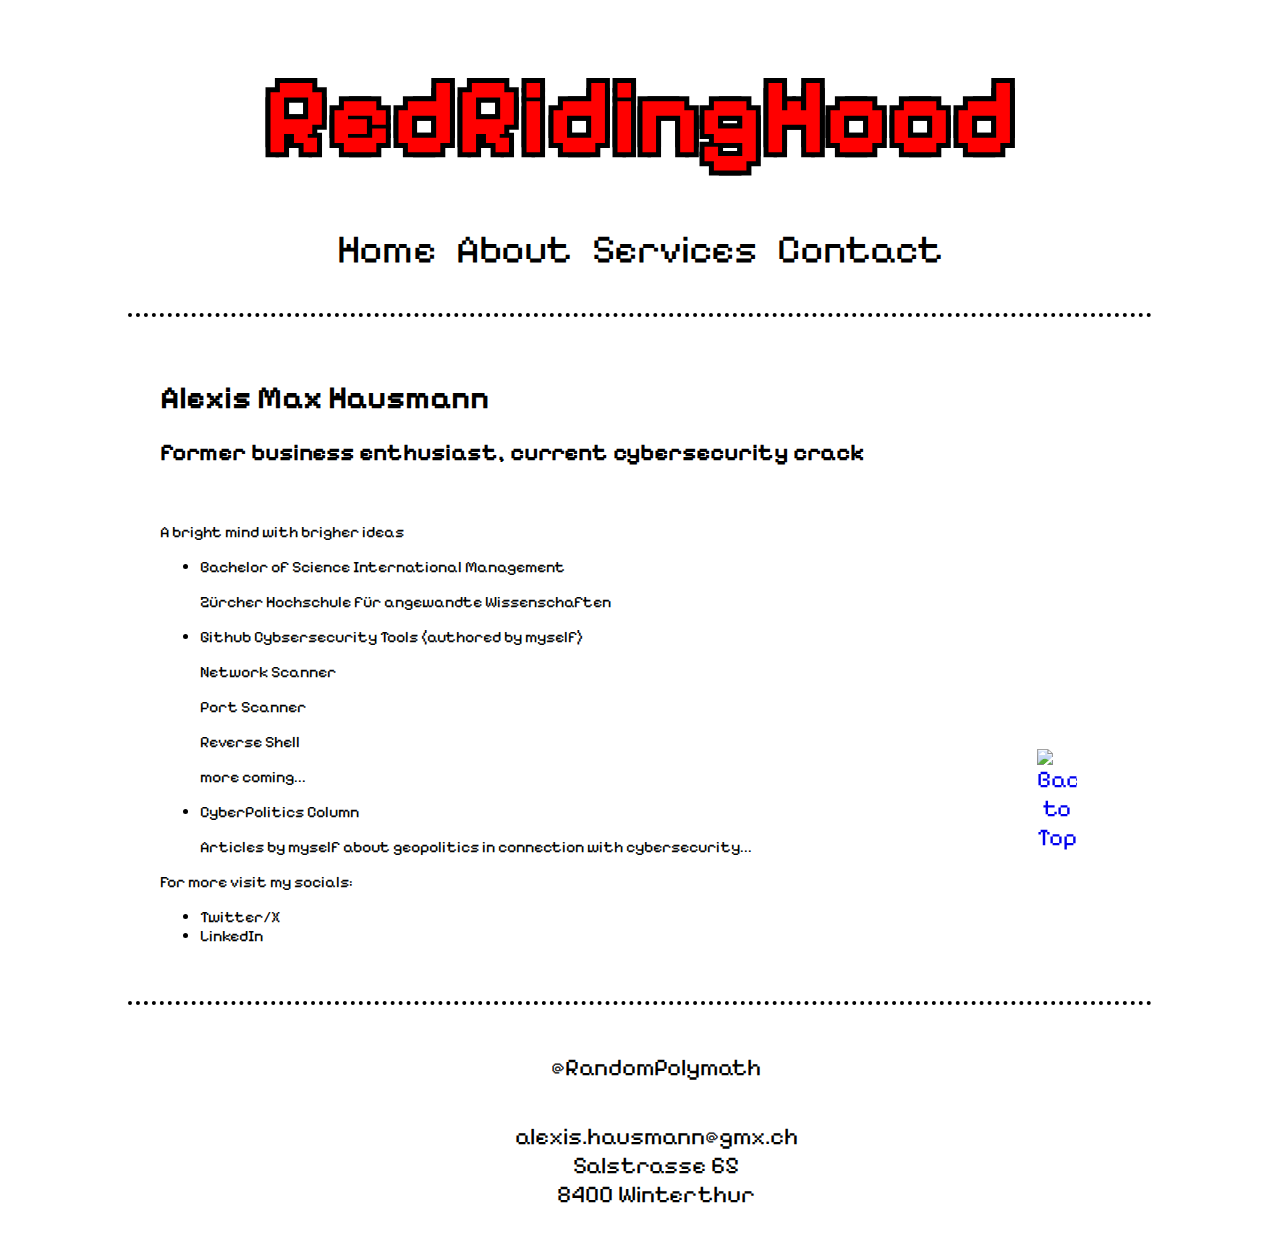
==== commit f600af45: "Update about.html" ====
--- a/about.html
+++ b/about.html
@@ -31,7 +31,26 @@
     <hr>
     
     <main>
-    
+    <h1>Alexis Max Hausmann</h1>
+    <h2>former business enthusiast, current cybersecurity crack</h2>
+    <img src="">
+    <p>A bright mind with brigher ideas</p>
+    <ul>
+      <li>Bachelor of Science International Management</li>
+        <p>Zürcher Hochschule für angewandte Wissenschaften</p>
+      <li>Github Cybsersecurity Tools (authored by myself)</li>
+        <p>Network Scanner</p>
+        <p>Port Scanner</p>
+        <p>Reverse Shell</p>
+        <p>more coming...</p>
+      <li>CyberPolitics Column</li>
+        <p>Articles by myself about geopolitics in connection with cybersecurity...</p>
+    </ul>
+    <p>For more visit my socials:</p>
+    <ul>
+      <li>Twitter/X</li>
+      <li>LinkedIn</li>
+    </ul>
     </main>
 
     <hr>
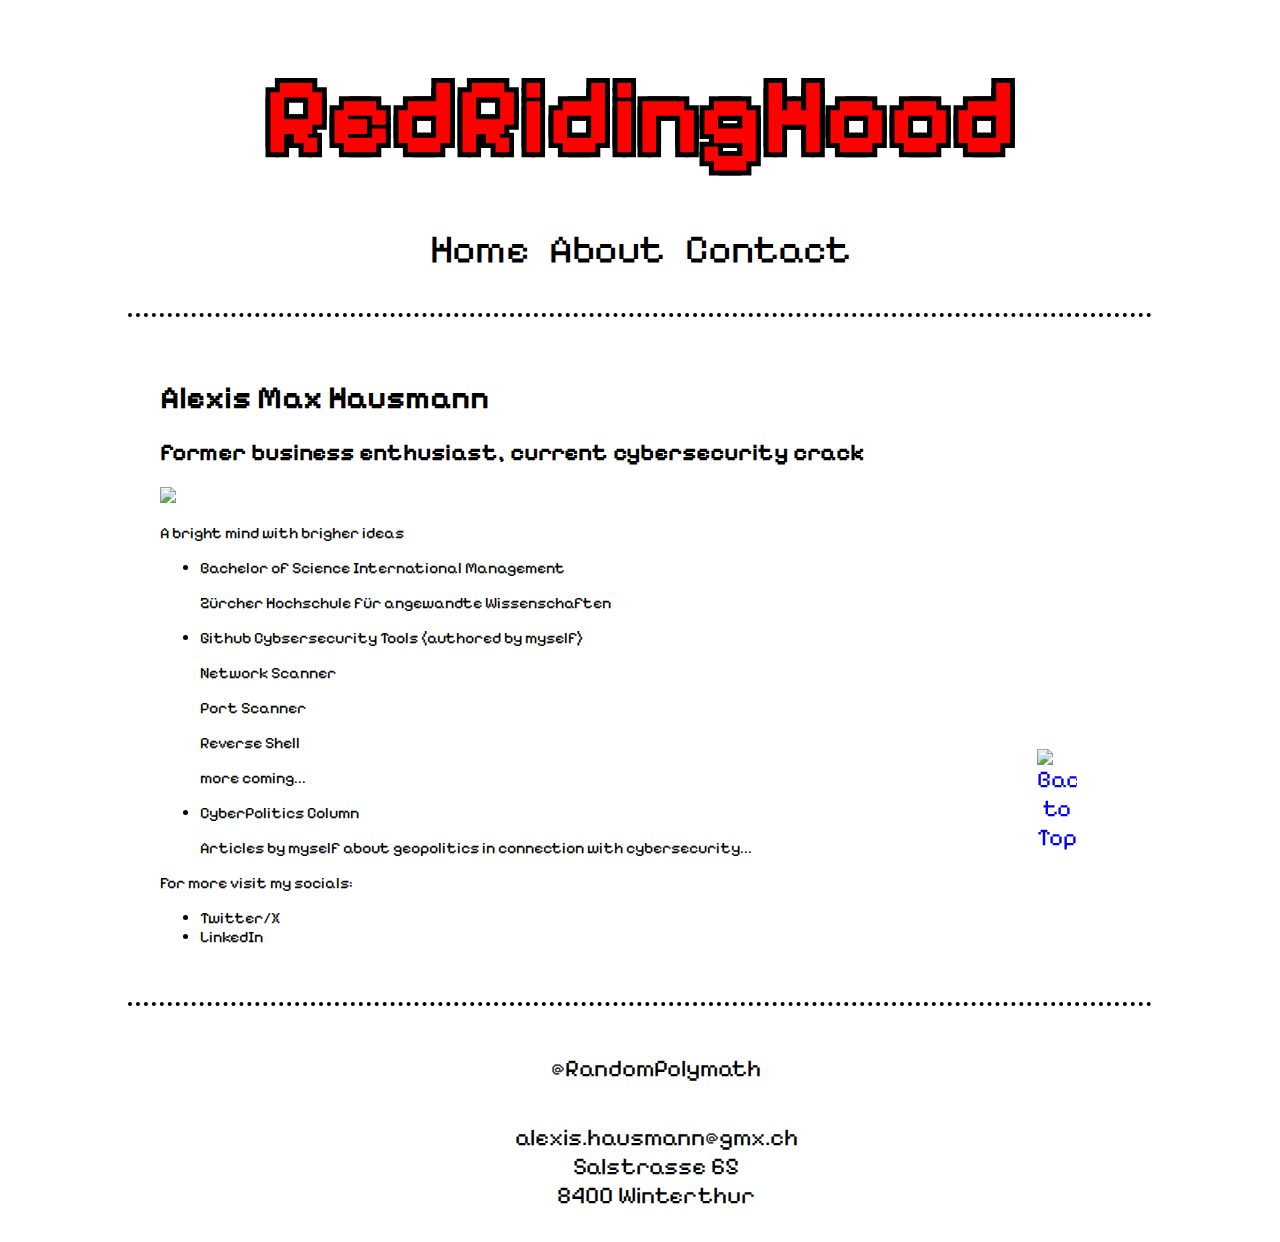
==== commit cb60c668: "Update about.html" ====
--- a/about.html
+++ b/about.html
@@ -22,7 +22,6 @@
             <ul>
               <li class="navItem"><a href="index.html">Home</a></li>
               <li class="navItem"><a href="about.html">About</a></li>
-              <li class="navItem"><a href="services.html">Services</a></li>
               <li class="navItem"><a href="contact.html">Contact</a></li>
             </ul>
         </nav>
@@ -33,7 +32,7 @@
     <main>
     <h1>Alexis Max Hausmann</h1>
     <h2>former business enthusiast, current cybersecurity crack</h2>
-    <img src="">
+    <img id="img" src="Pictures/alexis.png">
     <p>A bright mind with brigher ideas</p>
     <ul>
       <li>Bachelor of Science International Management</li>
--- a/style.css
+++ b/style.css
@@ -19,15 +19,15 @@
 @media screen and (max-width: 767px) {
   .websiteBody {
     min-height: 100vh;
-    background-color: #f6f7f8;
+    background-color: white;
     color: black;
     transition: background-color 0.3s, color 0.3s;
     font-size: 16px;
   }
 
   .websiteBody.dark-mode {
-    background-color: #222;
-    color: #f6f7f8;
+    background-color: black;
+    color: white;
   }
 
   .websiteHeader {
@@ -162,7 +162,7 @@
   .offer, .learning, .about {
     outline: 3px dotted currentColor;
     text-align: center;
-    color: #f6f7f8;
+    color: black;
     background-color: black;
     padding: 1rem;
     margin: 1rem 0;
@@ -171,17 +171,15 @@
   .websiteBody.dark-mode .offer, 
   .websiteBody.dark-mode .learning, 
   .websiteBody.dark-mode .about {
-    background-color: #f6f7f8;
-    color: black;
+    background-color: black;
+    color: white;
   }
 
   .offer a, .learning a, .about a {
     text-decoration: none;
-    color: inherit;
   }
 
   .websiteFooter {
-    background-color: inherit;
     font-family: "Pixelify Sans", sans-serif;
     width: 100%;
     margin: 0 auto;
@@ -222,7 +220,7 @@
   }
 
   .form-container {
-    background-color: #f6f7f8;
+    background-color: white;
     color: black;
     padding: 20px;
     width: 100%;
@@ -230,20 +228,20 @@
   }
 
   .websiteBody.dark-mode .form-container {
-    background-color: #333;
-    color: #f6f7f8;
+    background-color: black;
+    color: white;
   }
 
   .redTeamingSection {
-    background-color: #f6f7f8;
+    background-color: white;
     padding: 1rem;
     border: 3px dotted #000;
     margin-bottom: 1rem;
   }
 
   .websiteBody.dark-mode .redTeamingSection {
-    background-color: #333;
-    border-color: #f6f7f8;
+    background-color: #black;
+    border-color: white;
   }
 
   .redTeamingList {
@@ -262,20 +260,20 @@
   }
 
   .websiteBody.dark-mode .graphicPlaceholder {
-    background-color: #555;
-    color: #f6f7f8;
+    background-color: black;
+    color: white;
   }
 
   .faqSection {
-    background-color: #f6f7f8;
-    padding: 1rem;
-    border: 3px dotted #000;
+    background-color: white;
+    padding: 1rem;
+    border: 3px dotted black;
     margin-bottom: 1rem;
   }
 
   .websiteBody.dark-mode .faqSection {
-    background-color: #333;
-    border-color: #f6f7f8;
+    background-color: black;
+    border-color: white;
   }
 
   .faqList {
@@ -295,19 +293,19 @@
   }
 
   .subscriptionForm {
-    background-color: #333;
-    color: #f6f7f8;
-    padding: 1rem;
-    border: 3px dotted #000;
+    background-color: white;
+    color: black;
+    padding: 1rem;
+    border: 3px dotted black;
     text-align: center;
     margin-bottom: 1rem;
     font-size: 16px;
   }
 
   .websiteBody.dark-mode .subscriptionForm {
-    background-color: #f6f7f8;
-    color: black;
-    border-color: #333;
+    background-color: black;
+    color: white;
+    border-color: white;
   }
 
   .subscriptionForm input[type="email"] {
@@ -331,7 +329,7 @@
   }
 
   .ctaButton {
-    background-color: #f6f7f8;
+    background-color: white;
     color: black;
     padding: 0.8rem;
     display: inline-block;
@@ -343,9 +341,9 @@
   }
 
   .websiteBody.dark-mode .ctaButton {
-    background-color: #333;
-    color: #f6f7f8;
-    border-color: #f6f7f8;
+    background-color: black;
+    color: white;
+    border-color: white;
   }
 
   .ctaButton:hover {
@@ -355,9 +353,9 @@
   }
 
   .websiteBody.dark-mode .ctaButton:hover {
-    background-color: #f6f7f8;
-    color: black;
-    border-color: #333;
+    background-color: black;
+    color: white;
+    border-color: white;
   }
 }
 
@@ -849,42 +847,83 @@
     font-size: 18px;
   }
 
-  .subscriptionForm {
-    background-color: #333;
-    color: #f6f7f8;
-    padding: 1.5rem;
+  .contactSection {
+    padding: 2rem;
+    margin-bottom: 2rem;
+  }
+
+  .contactForm {
+    background-color: white;
+    color: black;
+    padding: 2rem;
     border: 3px dotted #000;
-    text-align: center;
-    margin-bottom: 2rem;
-    font-size: 16px;
-  }
-
-  .websiteBody.dark-mode .subscriptionForm {
-    background-color: #f6f7f8;
-    color: black;
-    border-color: #333;
-  }
-
-  .subscriptionForm input[type="email"] {
-    width: 90%;
+    width: 60%;
+    max-width: 600px;
+    margin: 0 auto;
+  }
+
+  .websiteBody.dark-mode .contactForm {
+    background-color: black;
+    color: white;
+    border-color: white;
+  }
+
+  .formGroup {
+    margin-bottom: 1rem;
+  }
+
+  .formGroup label {
+    display: block;
+    margin-bottom: 0.5rem;
+    font-family: "Pixelify Sans", sans-serif;
+    font-size: 18px;
+  }
+
+  .formGroup input,
+  .formGroup textarea {
+    width: 100%;
     padding: 0.5rem;
-    margin-bottom: 1rem;
-    font-size: 14px;
-  }
-
-  .subscriptionForm button {
+    font-size: 16px;
+    border: 2px solid #000;
+    background-color: #fff;
+    color: #000;
+  }
+
+  .websiteBody.dark-mode .formGroup input,
+  .websiteBody.dark-mode .formGroup textarea {
+    border-color: #f6f7f8;
+    background-color: #555;
+    color: #f6f7f8;
+  }
+
+  .formGroup textarea {
+    height: 150px;
+    resize: vertical;
+  }
+
+  .submitButton {
     background-color: red;
     color: #f6f7f8;
     border: none;
     padding: 0.7rem 1.5rem;
     cursor: pointer;
-    font-size: 14px;
-  }
-
-  .subscriptionForm button:hover {
+    font-size: 18px;
+    font-family: "Pixelify Sans", sans-serif;
+    margin-top: 1rem;
+  }
+
+  .submitButton:hover {
     background-color: darkred;
   }
 
+  .websiteBody.dark-mode .submitButton {
+    background-color: #f6f7f8;
+    color: #000;
+  }
+
+  .websiteBody.dark-mode .submitButton:hover {
+    background-color: #ddd;
+  }
   .ctaButton {
     background-color: white;
     color: black;
@@ -915,4 +954,14 @@
     color: black;
     border-color: #333;
   }
+
+  #downloads {
+    background-color: white;
+    color: black;
+  }
+  
+  .websiteBody.dark-mode #downloads {
+    background-color: black;
+    color: white;
+  }
 }
